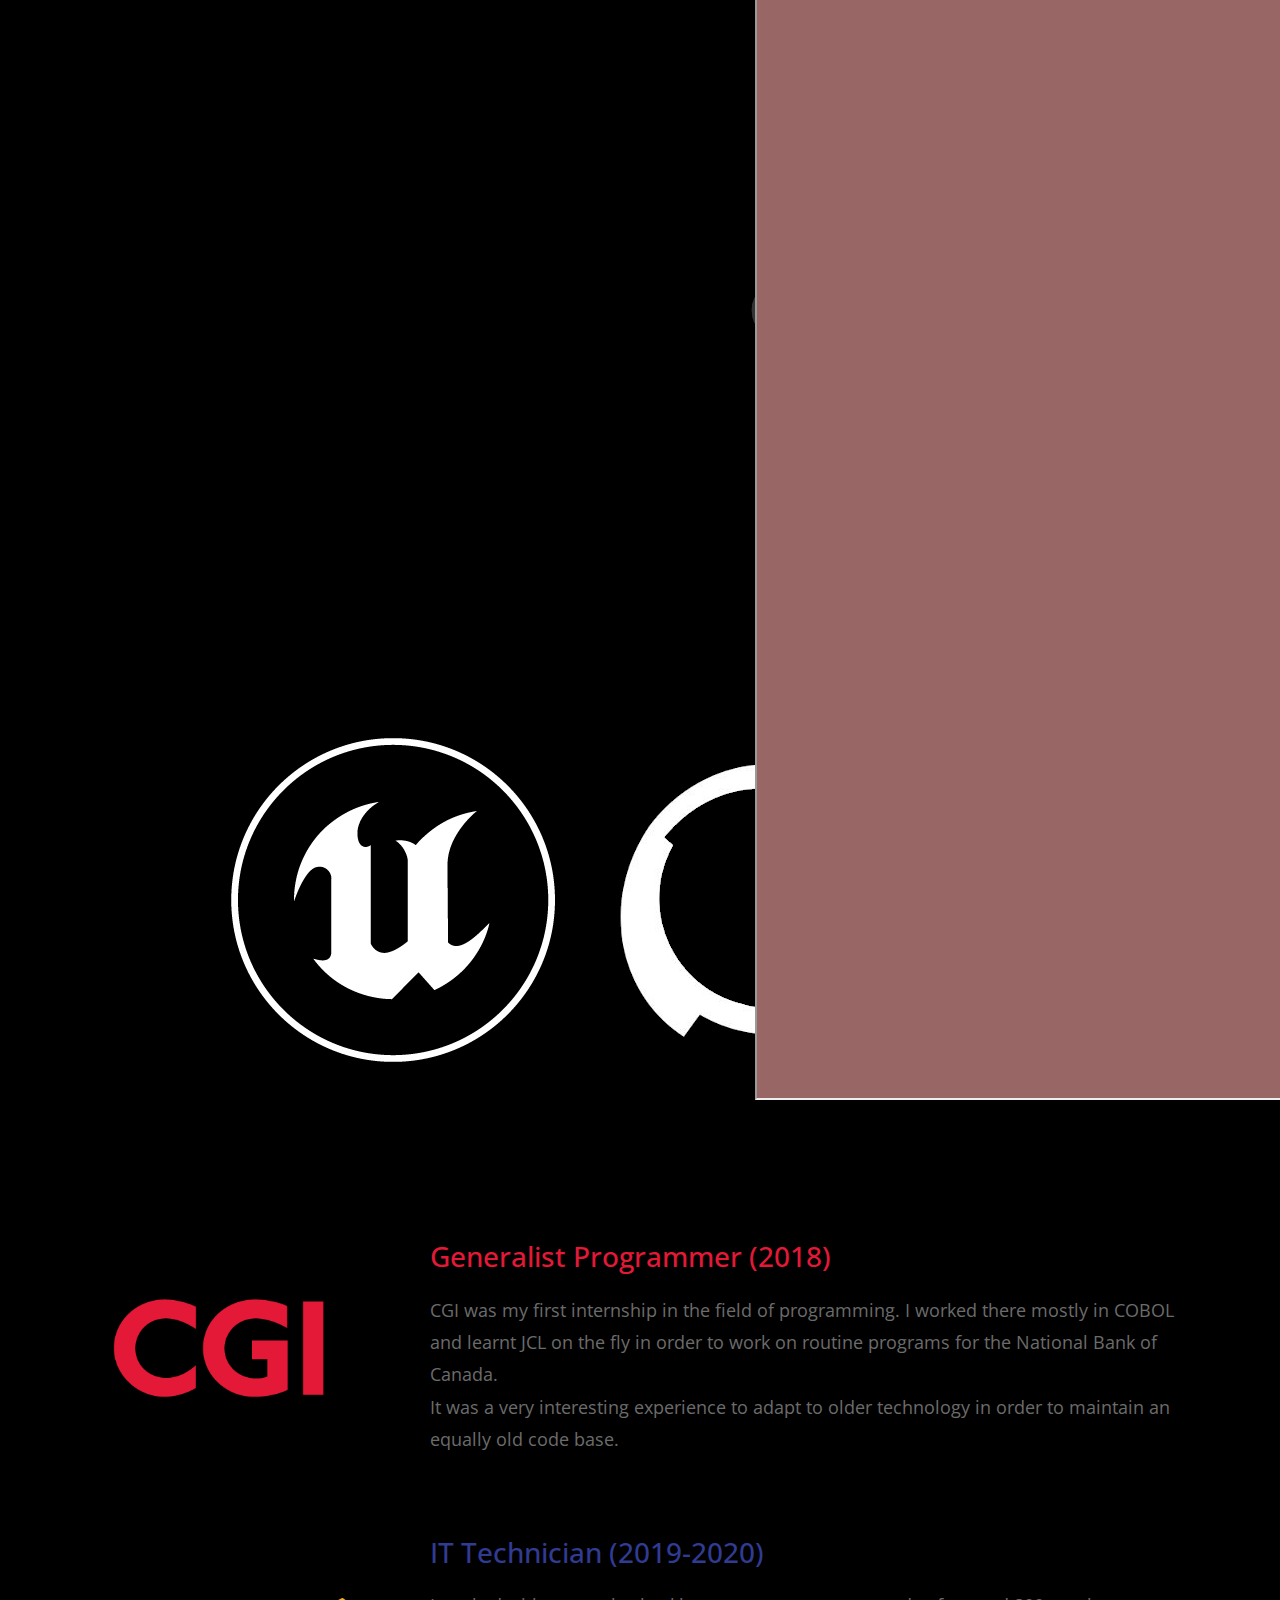
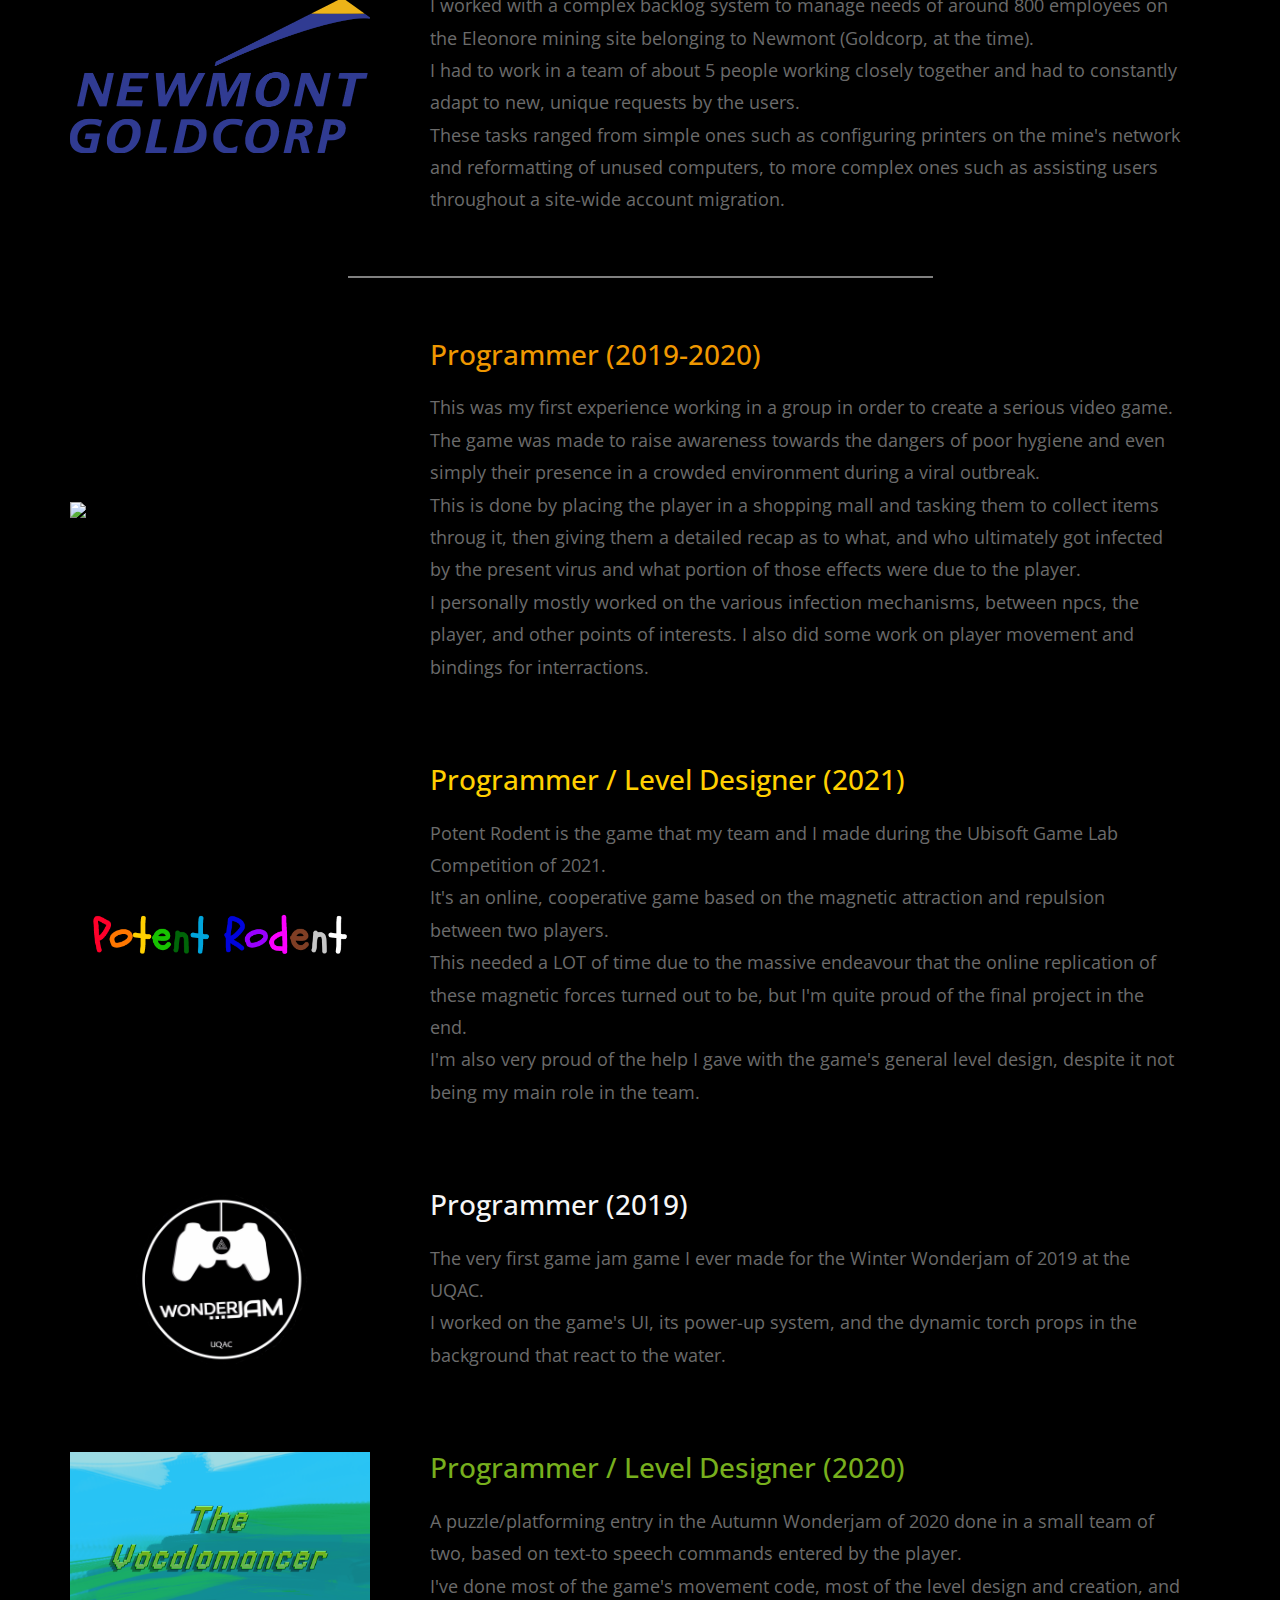
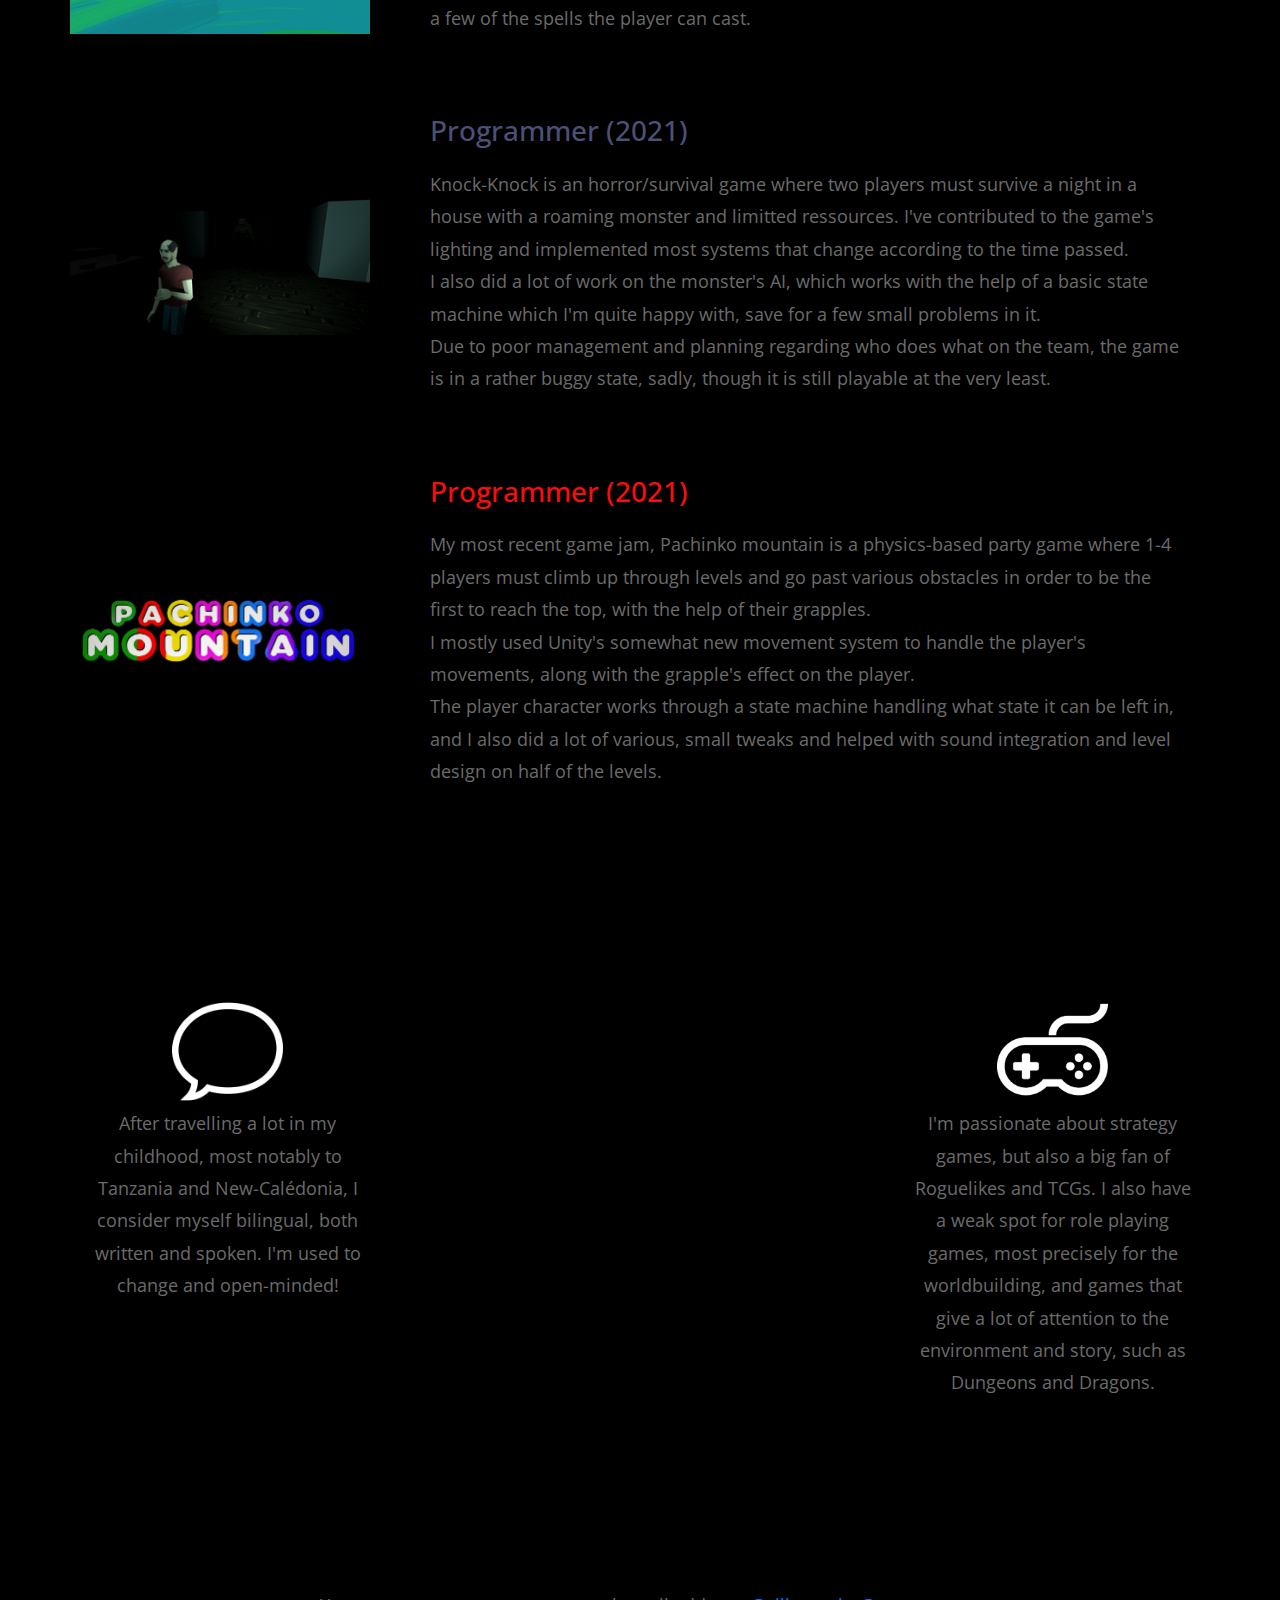
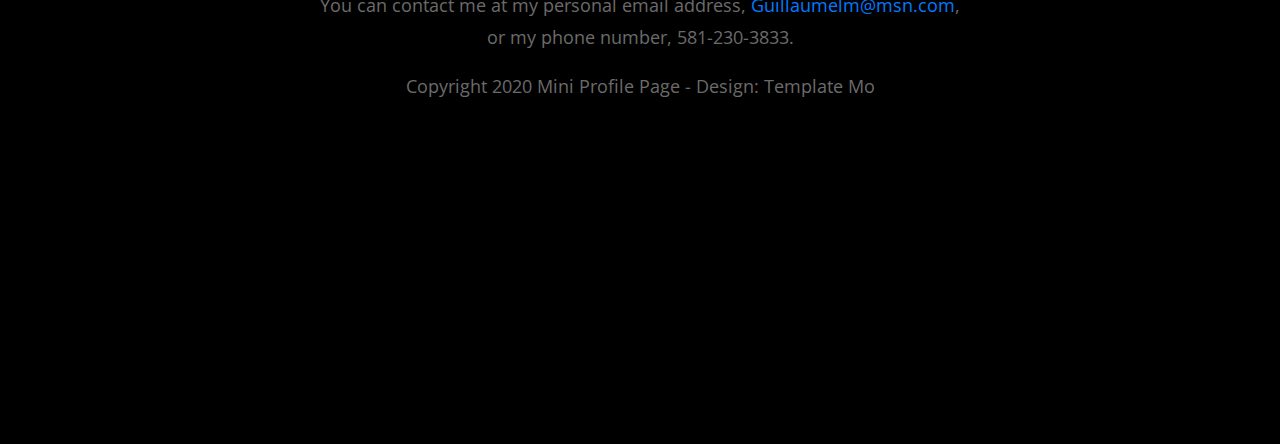
==== index_en.html @ b5270106 "Added an english version of the main site." ====
<!DOCTYPE html>
<html lang="en">
  <head>
    <meta charset="UTF-8" />
    <meta name="viewport" content="width=device-width, initial-scale=1.0" />
    <meta http-equiv="X-UA-Compatible" content="ie=edge" />
    <link rel="stylesheet" href="https://fonts.googleapis.com/css?family=Open+Sans:400,600" />
    <link rel="stylesheet" href="css/all.min.css" />
    <link rel="stylesheet" href="css/bootstrap.min.css" />
    <link rel="stylesheet" href="css/templatemo-style.css" />
    <title>Guillaume LM - Portfolio</title>
    
<!--
Mini Profile Template
https://templatemo.com/tm-530-mini-profile
-->
  </head>
  <body class="black-background">
    <!-- Welcome Section -->
    <section id="tmWelcome" class="parallax-window" data-parallax="scroll" data-image-src="img/dont_spread_it.png">
        

	<div class="container-fluid tm-brand-container-outer" style="align-items:center;">
		<div class="tm-bg-black-transparent text-white col-12" style="width:250px; height:70px; float:right;">
			<form action="index.html" align="right">
				<p class="tm-brand-description mb-0" style="float:left; margin:15px;">Français</p>
				<input type="image" src="img/fr_flag.png" style="width:80px; height:50px; float:right; margin:10px;" src="index_en.html"/>
			</form>
		</div>
           
		<br><br><br>
		
        <div class="col-12">
            <!-- Logo Area -->
            <!-- Black transparent bg -->
            <div class="ml-auto mr-0 tm-bg-black-transparent text-white tm-brand-container-inner">
				<div class="tm-brand-container text-center">
					<h1 class="tm-brand-name">Guillaume L Morin</h1>
					<p class="tm-brand-description mb-0"> Video games / Generallist programmer</p>
				</div>
            </div>
        </div>
    </div>

      <div class="tm-bg-black-transparent tm-welcome-container">
        <div class="container-fluid">
          <div class="row h-100">
            <!-- Welcome Text -->
            <!-- White transparent bg -->
            <div class="transparent-background col-md-7 tm-welcome-left-col">
              <div class="tm-welcome-left">
                <h2 class="tm-welcome-title">Hello, and welcome to my portfolio!</h2>
                <p class="pb-0">
				  My full name is Guillaume Lamontagne Morin. I have a bachelor's degree in Video Game Development at the University of Quebec at Chicoutimi. <br><br>
				  I also have a college degree in Computer Science, acquired at the Collège d'Alma. I found a passion for working in the video games industry during a game programming class in c++ there. <br><br>
				  Throughout my work experiences so far, I've learnt to use many tool such as Unity, Unreal Engine, Perforce and Git to name a few. <br> <br>
				  In a team of 8, We have won an award for best artistic direction for the Ubisoft Game Lab Competition of 2021 with our online cooperative game Potent Rodent, as displayed on the right in the embeded video.
				</p>
              </div>
              <div class="logo-bar" >
				<img src="img/unity_logo.png" class="logo" ></img>
				<img src="img/unreal_logo.png" class="logo" ></img>
				<img src="img/perforce_logo.png" class="logo" ></img>
				<img src="img/git_logo.png" class="logo" ></img>
              </div>
            </div>
            <!-- Brown bg -->
            <div class="transparent-background col-md-5">
              <div class="tm-welcome-right">
			  <iframe width="420" height="315" src="https://www.youtube.com/embed/p4Gh7OLgYhg" class="HeaderImage"> </iframe>
				<!--img src="img/potentRodent2.png" class="HeaderImage"></img-->
              </div>
            </div>
          </div>
        </div>
      </div>
    </section>
    <!-- End Welcome section -->


<!-- TODO: Split this section into 2 with bars separating the two and a header title for "Work experiences" and "Games I've worked on (projects)" ->>
<!-- TODO: Change the box used for the job title to display location instead, then the date. ->>
    <!-- Portfolio section -->
    <section id="tmPortfolio">
      <div class="container-fluid black-background">
        <div class="row black-background">
          <div class="col-12 black-background">
            <div class="tm-portfolio-item">
              <div class="tm-portfolio-name">
				<a href="https://www.cgi.com/" target=”_blank”>
				  <img src="img/CGI_logo.png" width="100%">
				</a>
              </div>
              <div class="tm-portfolio-description">
                <h3 class="tm-text-cgi" color="#e31937">
					Generalist Programmer (2018)
                </h3>
                <p class="mb-0">
					CGI was my first internship in the field of programming. I worked there mostly in COBOL and learnt JCL on the fly in order to work on routine programs for the National Bank of Canada. <br>
					It was a very interesting experience to adapt to older technology in order to maintain an equally old code base.
                </p>
              </div>
            </div>



            <div class="tm-portfolio-item">
              <div class="tm-portfolio-name">
				<a href="https://www.newmont.com/operations-and-projects/global-presence/north-america/eleonore-canada/default.aspx" target=”_blank”>
				  <img src="img/newmont_logo.png" width="100%">
				</a>
				
              </div>
              <div class="tm-portfolio-description">
                <h3 class="tm-text-newmont">
				  IT Technician (2019-2020)
                </h3>
                <p class="mb-0">
					I worked with a complex backlog system to manage needs of around 800 employees on the Eleonore mining site belonging to Newmont (Goldcorp, at the time). <br>
					I had to work in a team of about 5 people working closely together and had to constantly adapt to new, unique requests by the users. <br>
					These tasks ranged from simple ones such as configuring printers on the mine's network and reformatting of unused computers, to more complex ones such as assisting users throughout a site-wide account migration.
                </p>
              </div>
            </div>
			
			<hr>

            <div class="tm-portfolio-item">
              <div class="tm-portfolio-name">
				<!--a href="don'tspreaditurl"-->
				  <img src="img/dsp_logo.png" width="100%">
				<!--/a-->
              </div>
              <div class="tm-portfolio-description">
                <h3 class="tm-text-dsp">
					Programmer (2019-2020)
                </h3>
                <p class="mb-0">
					This was my first experience working in a group in order to create a serious video game. <br>
					The game was made to raise awareness towards the dangers of poor hygiene and even simply their presence in a crowded environment during a viral outbreak. <br>
					This is done by placing the player in a shopping mall and tasking them to collect items throug it, then giving them a detailed recap as to what, and who ultimately got infected by the present virus and what portion of those effects were due to the player. <br>
					I personally mostly worked on the various infection mechanisms, between npcs, the player, and other points of interests. I also did some work on player movement and bindings for interractions.
                </p>
              </div>
            </div>



            <div class="tm-portfolio-item">
              <div class="tm-portfolio-name">
				<a href="https://www.youtube.com/watch?v=p4Gh7OLgYhg" target=”_blank”>
				  <img src="img/potent_rodent_logo.png" width="100%">
				</a>
              </div>
              <div class="tm-portfolio-description">
                <h3 class="tm-text-pr">
				  Programmer / Level Designer (2021)
                </h3>
                <p class="mb-0">
				Potent Rodent is the game that my team and I made during the Ubisoft Game Lab Competition of 2021. <br>
				It's an online, cooperative game based on the magnetic attraction and repulsion between two players. <br>
				This needed a LOT of time due to the massive endeavour that the online replication of these magnetic forces turned out to be, but I'm quite proud of the final project in the end. <br>
				I'm also very proud of the help I gave with the game's general level design, despite it not being my main role in the team.
                </p>
              </div>
            </div>
			
			

            <div class="tm-portfolio-item">
              <div class="tm-portfolio-name">
				<a href="http://jams.gamejolt.io/wonderjamhiver2019/games/ascentop/400376" target=”_blank”>
				  <img src="img/wonderjam_logo.png" width="100%">
				</a>
				<!--div style="margin:auto"-->
				<!--/div-->
              </div>
              <div class="tm-portfolio-description">
                <h3 class="tm-text-ascentop">
				  Programmer (2019)
                </h3>
                <p class="mb-0">
				The very first game jam game I ever made for the Winter Wonderjam of 2019 at the UQAC. <br>
				I worked on the game's UI, its power-up system, and the dynamic torch props in the background that react to the water.
                </p>
              </div>
            </div>
			
			

            <div class="tm-portfolio-item">
              <div class="tm-portfolio-name">
				<a href="https://itch.io/jam/wonderjam-uqac-automne-2020/rate/785821" target=”_blank”>
				  <img src="img/vocalomancer_logo.png" width="100%">
				</a>
              </div>
              <div class="tm-portfolio-description">
                <h3 class="tm-text-vocalomancer">
				  Programmer / Level Designer (2020)
                </h3>
                <p class="mb-0">
					A puzzle/platforming entry in the Autumn Wonderjam of 2020 done in a small team of two, based on text-to speech commands entered by the player. <br>
					I've done most of the game's movement code, most of the level design and creation, and a few of the spells the player can cast.
                </p>
              </div>
            </div>
			
			

            <div class="tm-portfolio-item">
              <div class="tm-portfolio-name">
				<a href="https://ballondeplage.itch.io/knock-knock" target=”_blank”>
				  <img src="img/knock-knock_logo.png" width="100%">
				</a>
              </div>
              <div class="tm-portfolio-description">
                <h3 class="tm-text-knockknock">
				  Programmer (2021)
                </h3>
                <p class="mb-0">
				Knock-Knock is an horror/survival game where two players must survive a night in a house with a roaming monster and limitted ressources.
				I've contributed to the game's lighting and implemented most systems that change according to the time passed. <br>
				I also did a lot of work on the monster's AI, which works with the help of a basic state machine which I'm quite happy with, save for a few small problems in it.<br>
				Due to poor management and planning regarding who does what on the team, the game is in a rather buggy state, sadly, though it is still playable at the very least.
				</p>
              </div>
            </div>
			
			
			
			<div class="tm-portfolio-item">
              <div class="tm-portfolio-name">
				<a href="https://itch.io/jam/-wonderjam-uqac-2021-propuls-par-ubisoft-saguenay/rate/1230804" target=”_blank”>
				  <img src="img/pachinko_logo.png" width="100%">
				</a>
              </div>
              <div class="tm-portfolio-description">
                <h3 class="tm-text-pachinko">
				  Programmer (2021)
                </h3>
                <p class="mb-0">
				My most recent game jam, Pachinko mountain is a physics-based party game where 1-4 players must climb up through levels and go past various obstacles in order to be the first to reach the top, with the help of their grapples. <br>
				I mostly used Unity's somewhat new movement system to handle the player's movements, along with the grapple's effect on the player. <br>
				The player character works through a state machine handling what state it can be left in, and I also did a lot of various, small tweaks and helped with sound integration and level design on half of the levels.
                </p>
              </div>
            </div>
			
			
          </div>
        </div>
      </div>
    </section>
    <!-- End portfolio section -->

    <!-- Contact section -->
    <div id="tmContact" class="parallax-window" data-parallax="scroll" data-image-src="img/caledonie.png">
      <div class="container-fluid">
        <div class="row">
          <div class="col-12">
            <div class="tm-contact-items-container">
              <div class="tm-contact-item black-background">
                <img src="img/Speech_Bubble.png" class="CenteredImage"></img>
                <p class="text-center">
				After travelling a lot in my childhood, most notably to Tanzania and New-Calédonia, I consider myself bilingual, both written and spoken. I'm used to change and open-minded!
                </p>
              </div>
              <div class="tm-contact-item black-background">
				<img src="img/Controller.png" class="CenteredImage" ></img>
                <p class="text-center">
					I'm passionate about strategy games, but also a big fan of Roguelikes and TCGs. I also have a weak spot for role playing games, most precisely for the worldbuilding, and games that give a lot of attention to the environment and story, such as Dungeons and Dragons.
                </p>
              </div>
            </div>
          </div>
        </div>
      </div>
		
    <!-- Contact section -->
      <div class="container-fluid">
        <div class="row">
          <div class="col-12">
            <div class="tm-contact-items-container-final tm-bg-black-transparent">
                <p class="text-center">
					You can contact me at my personal email address, <a href="mailto: guillaumelm@msn.com">Guillaumelm@msn.com</a>,<br>
					or my phone number, 581-230-3833.
                </p>
            </div>
          </div>
        </div>
      </div>
	  
      <div class="container-fluid">
        <div class="row">
          <div class="col-12">
            <div class="tm-contact-items-container-final tm-bg-black-transparent">
                <p class="text-center">
					Copyright 2020 Mini Profile Page 
					
					- Design: Template Mo</p>
                </p>
            </div>
          </div>
        </div>
      </div>
<!-- J'ai fait la migration en/fr important a mentionner -->
        <!--div class="row">
          <div class="col-12">
            <form
              action="index.html"
              method="POST"
              id="tmContactForm"
              class="tm-bg-white-transparent"
            >
              <div class="form-group">
                <input
                  type="text"
                  id="contact_name"
                  name="contact_name"
                  class="form-control rounded-0 border-top-0 border-right-0 border-left-0"
                  placeholder="Name"
                  required
                />
              </div>
              <div class="form-group">
                <input
                  type="email"
                  id="contact_email"
                  name="contact_email"
                  class="form-control rounded-0 border-top-0 border-right-0 border-left-0"
                  placeholder="Email"
                  required
                />
              </div>
              <div class="form-group">
                <textarea
                  rows="4"
                  id="contact_message"
                  name="contact_message"
                  class="form-control rounded-0 border-top-0 border-right-0 border-left-0"
                  placeholder="Message"
                  required
                ></textarea>
              </div>
              <div class="text-center">
                <button
                  type="submit"
                  class="btn tm-btn-submit rounded-0 text-white"
                >
                  Submit
                </button>
              </div>
            </form>
          </div>
        </div> -->
        <!-- row -->
        <div class="row">
          <footer class="col-12">
            <p class="text-center tm-copyright-text tm-bg-black-transparent">
          </footer>
        </div>
      </div>
      <!-- container -->
    </div>
    <!-- section -->
    <script src="js/jquery.min.js"></script>
    <script src="js/parallax.min.js"></script>
    <script>
      function detectMsBrowser() {
        using_ms_browser =
          navigator.appName == "Microsoft Internet Explorer" ||
          (navigator.appName == "Netscape" &&
            navigator.appVersion.indexOf("Edge") > -1) ||
          (navigator.appName == "Netscape" &&
            navigator.appVersion.indexOf("Trident") > -1);

        if (using_ms_browser == true) {
          alert(
            "Please use Chrome or Firefox for the best browsing experience!"
          );
        }
      }
      function setBrandMarginTop() {
        var bottomContainerHeight = $(".tm-welcome-container").height();

        $(".tm-brand-container-outer").css({
          "margin-top": -bottomContainerHeight + "px"
        });
      }

      $(function() {
        setBrandMarginTop();
        detectMsBrowser();

        // Handle window resize event
        $(window).resize(function() {
          setBrandMarginTop();
        });
      });
    </script>
  </body>
</html>
---- css/templatemo-style.css ----
/**

Mini Profile Template

https://templatemo.com/tm-530-mini-profile


Color Codes
------------
brown: #986665;
green: #98cb00;
orange: #cc6733;
blue: #3398cc;
dark-gray: #676767;
light-gray: #999999;
text-gray: #6b6b6b;

*/
hr {
	height:2px;
	border-width:0;
	color:gray;
	background-color:gray;
	
	width:50%;
	margin:auto;
}

html {
  -webkit-font-smoothing: antialiased;
  scroll-behavior: smooth;
}

body {
  font-family: "Open Sans", Arial, Helvetica, sans-serif;
  font-size: 18px;
  font-weight: 400;
  color: #6b6b6b;
  overflow-x: hidden;
}

a,
button {
  transition: all 0.3s ease;
}

a:hover {
  text-decoration: none;
}

.container-fluid {
  max-width: 1200px;
}

.tm-bg-black-transparent {
  background-color: rgba(0, 0, 0, 0.8);
}

.tm-bg-white-transparent {
  background-color: rgba(255, 255, 255, 0.8);
}

.tm-bg-green {
  background-color: #98cb00;
}

.tm-bg-purple {
  background-color: #a700cc;
}

.tm-bg-red {
  background-color: #cc3000;
}

.tm-bg-yellow {
  background-color: #ccc900;
}

.tm-bg-cyan {
  background-color: #00ccc9;
}

.tm-bg-orange {
  background-color: #cc6733;
}

.tm-bg-blue {
  background-color: #3398cc;
}

.tm-bg-dark-gray {
  background-color: #676767;
}

/*
  Welcome section
*/
#tmWelcome {
  position: relative;
  display: flex;
  align-items: center;
}

.tm-brand-container-outer {
  margin-top: -400px;
}

.tm-brand-container-inner {
  max-width: 580px;
  width: 100%;
}

.tm-brand-container {
  padding: 75px 110px;
}

.tm-brand-name {
  font-size: 3.8rem;
}

.tm-brand-description {
  font-size: 1.4rem;
}

.parallax-window {
  min-height: 1100px;
  background: transparent;
}

#tmContact {
  min-height: 1197px;
}

.tm-welcome-container {
  min-height: 400px;
  position: absolute;
  bottom: 0;
  left: 0;
  width: 100%;
  display: flex;
  align-items: stretch;
}

.tm-welcome-title {
  margin-bottom: 40px;
}

.tm-welcome-left {
  padding-right: 30px;
  padding-top: 50px;
  padding-bottom: 50px;
}

.tm-welcome-left-col {
  display: flex;
  align-items: center;
  color:white;
}

.black-background {
  background-color: rgba(0, 0, 0, 1);
}

.transparent-background {
  background-color: rgba(0, 0, 0, 0);
}

.tm-welcome-right {
  color: white;
  background-color: #986665;
  padding: 0px;
  height: 100%;
  aspect-ratio: 4 / 3;
}

.tm-welcome-icon {
  margin-bottom: 50px;
  display: block;
  text-align: center;
}

/*
  Portfolio section
*/

#tmPortfolio {
  padding-top: 80px;
}

.CenteredImage{
	display: block;
	width: 40%;
	margin-left: auto;
	margin-right: auto;
}

.HeaderImage{
	display: block;
	width: 100%;
	margin-left: auto;
	margin-right: auto;
	
  color: white;
  background-color: #986665;
  padding: 0px;
  height: 100%;
    vertical-align: middle;
}

.tm-portfolio-item {
  display: flex;
  align-items: center;
  margin-bottom: 40px;
  margin-top: 40px;
}

.tm-portfolio-name {
  width: 330px;
  height: 220px;
  font-size: 2rem;
  padding: 15px 15px;
  display: flex;
  align-items: center;
  text-align: center;
}

.tm-portfolio-description {
  width: calc(100% - 330px);
  padding: 20px 45px;
}

.tm-portfolio-description h3 {
  margin-bottom: 20px;
}

.tm-text-green {
  color: #98cb00;
}

.tm-text-orange {
  color: #cc6733;
}

.tm-text-blue {
  color: #3398cc;
}

.tm-text-dark-gray {
  color: #676767;
}
.tm-text-cgi {
  color: #e31937;
}
.tm-text-newmont {
  color: #303b92;
}
.tm-text-dsp {
  color: #ef9800;
}
.tm-text-pr {
  color: #ffd000;
}
.tm-text-ascentop {
  color: #F6F6F6;
}
.tm-text-vocalomancer {
  color: #77AF1D;
}
.tm-text-knockknock {
  color: #4B5176;
}
.tm-text-pachinko {
  color: #FB0C0D;
}
.tm-title-small {
  font-size: 1.3rem;
}

p {
  line-height: 1.8;
}

/*
  Contact section
*/

#tmContact {
  padding-top: 95px;
}

.tm-contact-item {
  width: 33.3334%;
  max-width: 345px;
  height: auto;
  min-height: 420px;
  margin-right: 35px;
  padding: 54px 34px 44px;
}

.tm-contact-item:last-child {
  margin-right: 0;
}

.tm-contact-items-container {
  display: flex;
  justify-content: space-between;
  margin-bottom: 130px;
}

.tm-contact-item-icon {
  margin-bottom: 45px;
  width: 100%;
  height: 160px;
  display: flex;
  align-items: center;
  justify-content: center;
}

#tmContactForm {
  width: 100%;
  max-width: 680px;
  padding: 45px 45px 30px;
  margin-bottom: 95px;
}

.form-group {
  max-width: 355px;
}

.form-control {
  background: transparent;
  border-color: #999999;
  padding: 15px 10px;
  font-size: 1.1rem;
  margin-bottom: 10px;
}

.tm-btn-submit {
  background-color: #999999;
  padding: 12px 30px;
  font-size: 1.2rem;
}

.tm-btn-submit:focus,
.tm-btn-submit:hover {
  background-color: #676767;
}

.tm-copyright-text {
  margin-bottom: 30px;
}

.tm-link {
  color: #676767;
}

@media (max-width: 1054px) {
  .tm-contact-item-icon {
    margin-bottom: 15px;
  }
}

@media (max-width: 991px) {
  .tm-contact-items-container {
    flex-direction: column;
  }

  .tm-contact-item {
    width: auto;
    max-width: 680px;
    min-height: 0;
    margin-left: auto;
    margin-right: auto;
    margin-bottom: 30px;
  }

  .tm-contact-item:last-child {
    margin-right: auto;
    margin-bottom: 0;
  }

  #tmContactForm {
    margin-left: auto;
    margin-right: auto;
  }
}

@media (max-width: 730px) {
  .tm-portfolio-item {
    flex-direction: column;
  }

  .tm-portfolio-name {
    justify-content: center;
  }

  .tm-portfolio-name,
  .tm-portfolio-description {
    width: 100%;
  }

  .tm-portfolio-description {
    padding: 20px 30px;
  }
}

@media (max-width: 572px) {
  .tm-brand-container {
    padding: 45px;
  }
}

@media (max-width: 443px) {
  .tm-brand-name {
    font-size: 3rem;
  }

  .tm-brand-container {
    padding: 25px;
  }
}
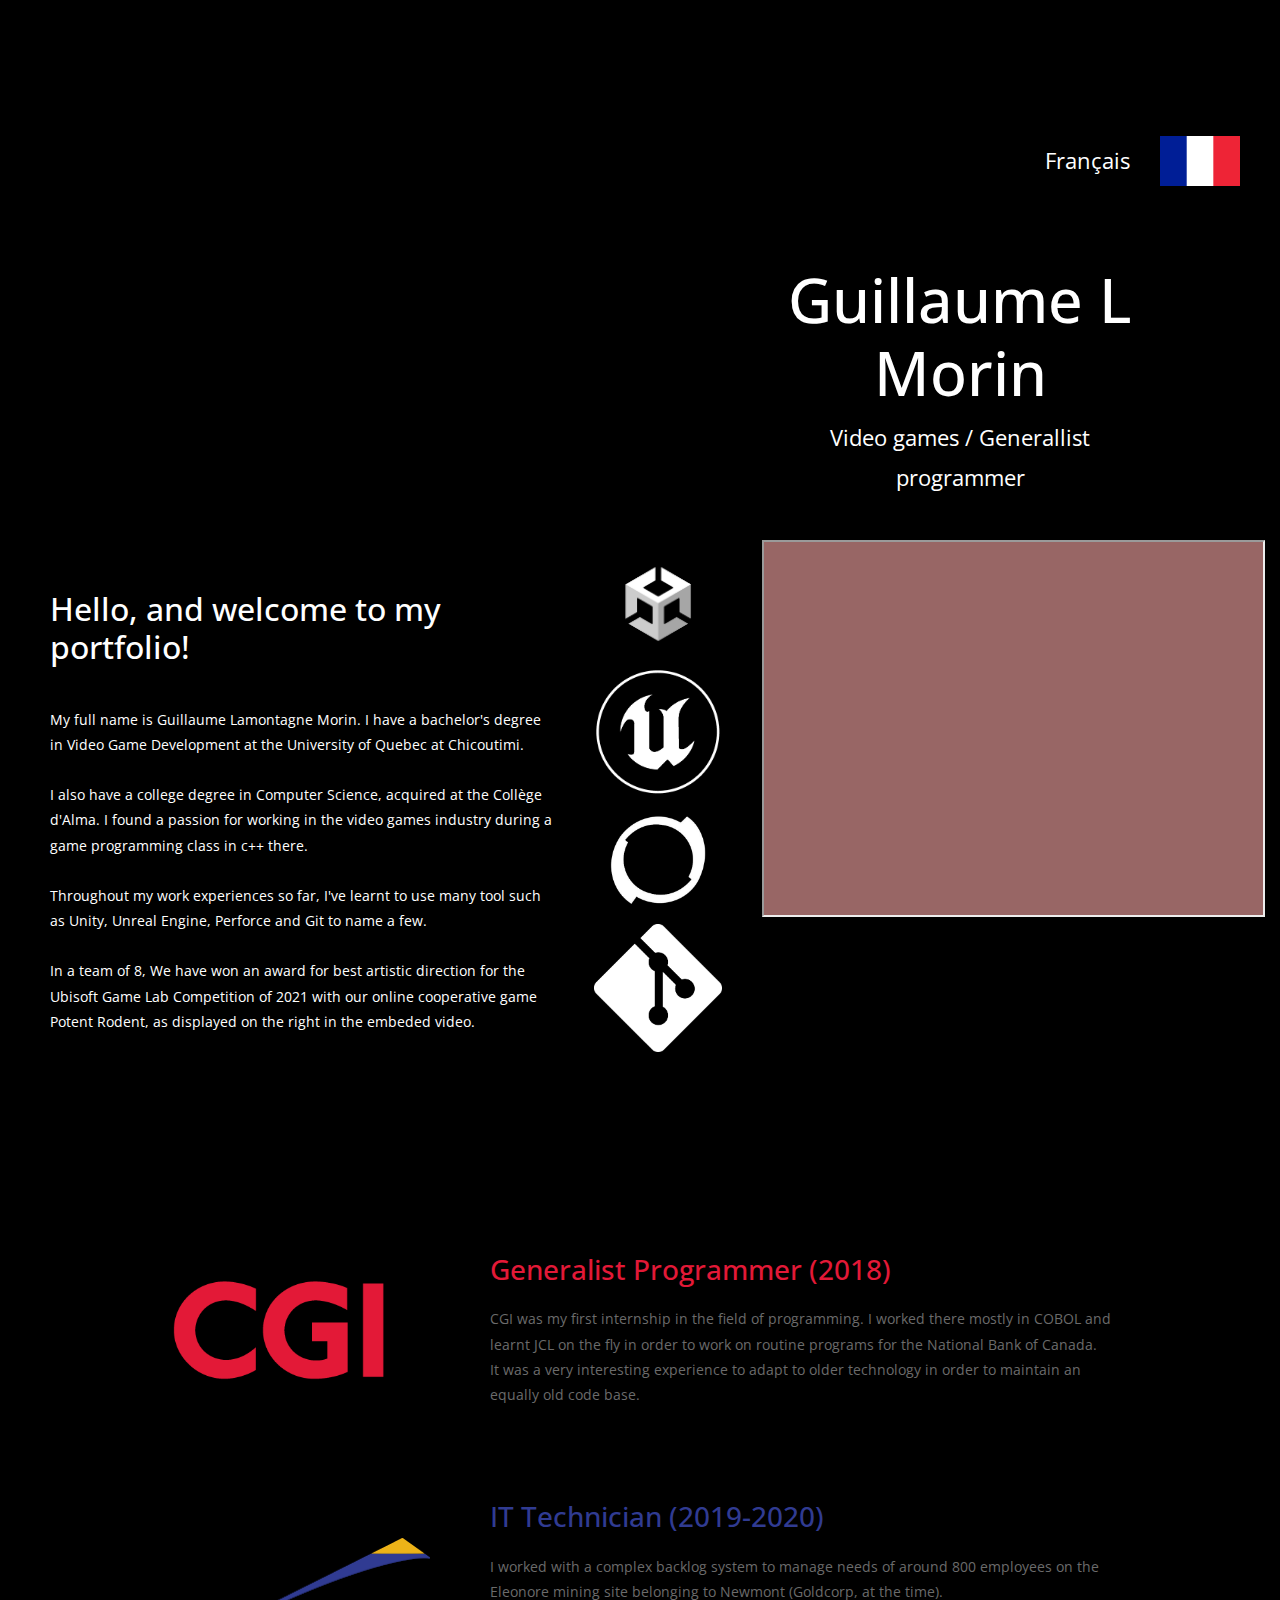
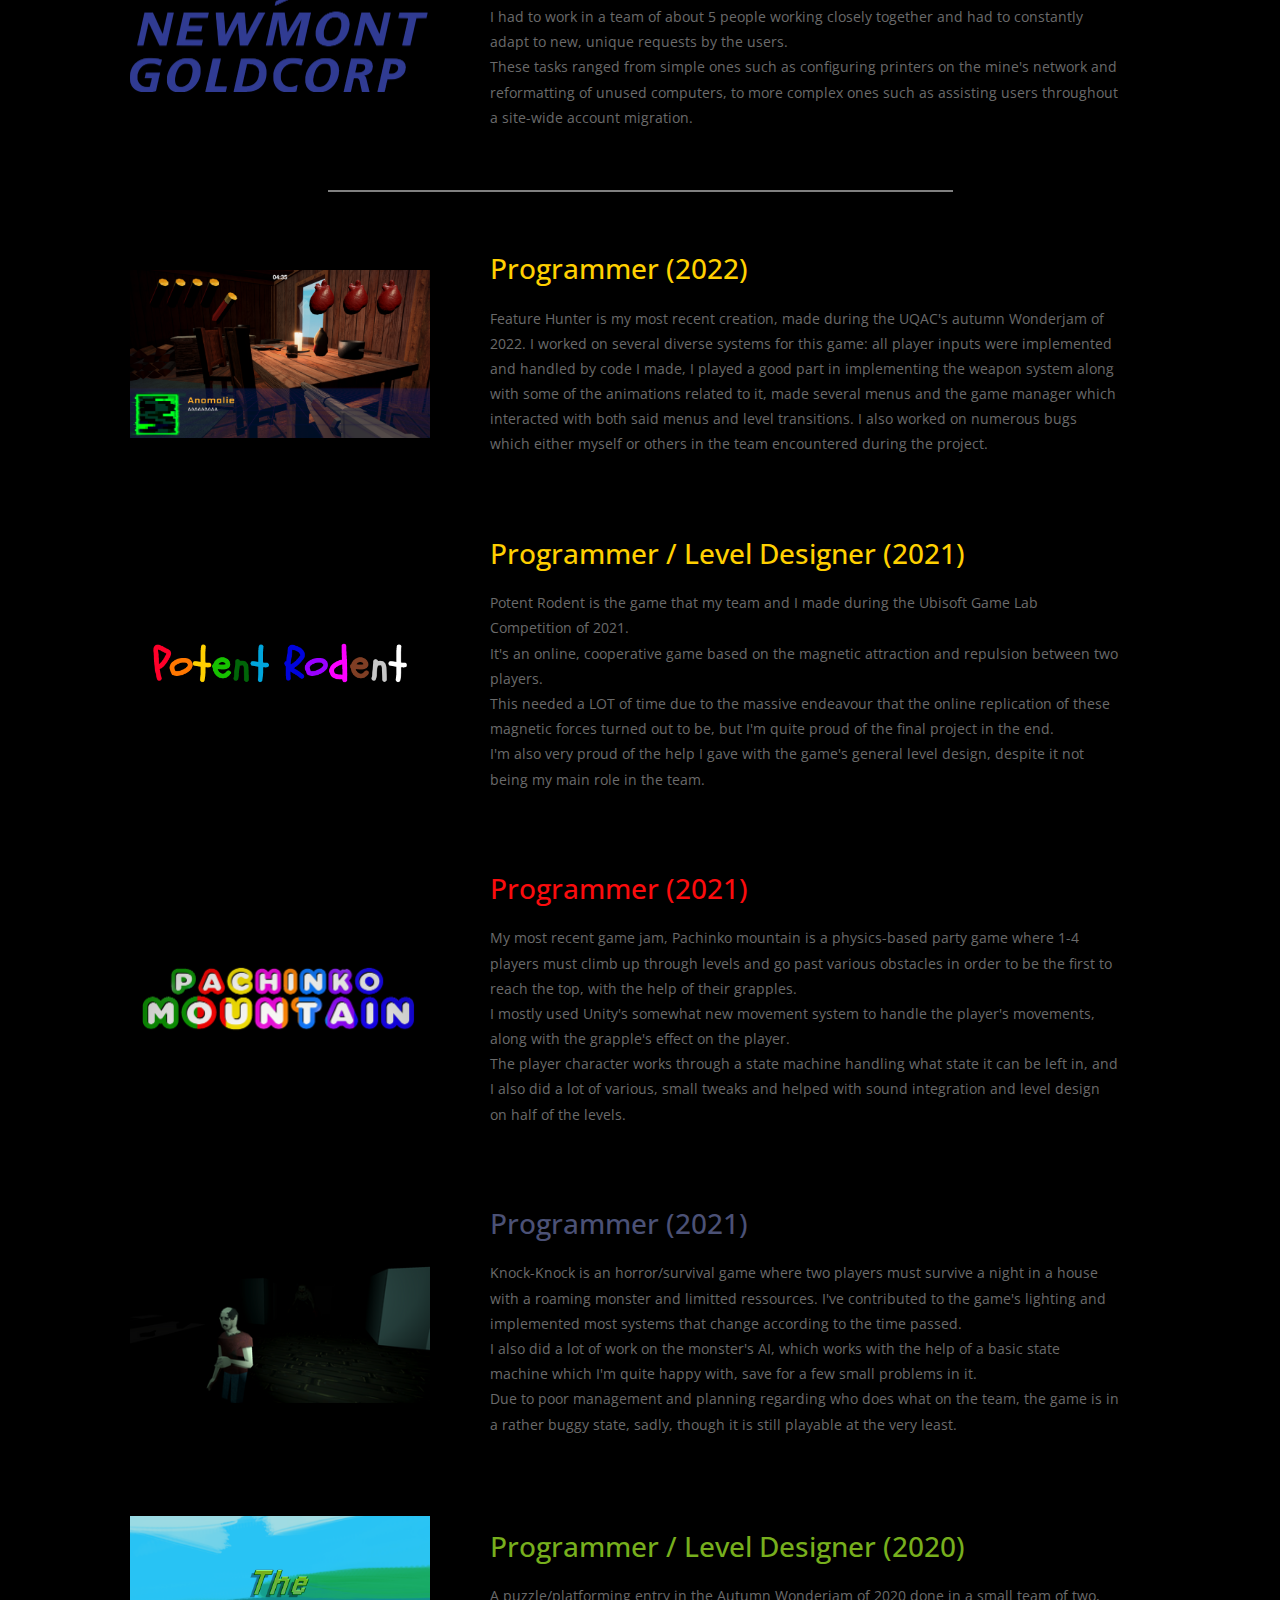
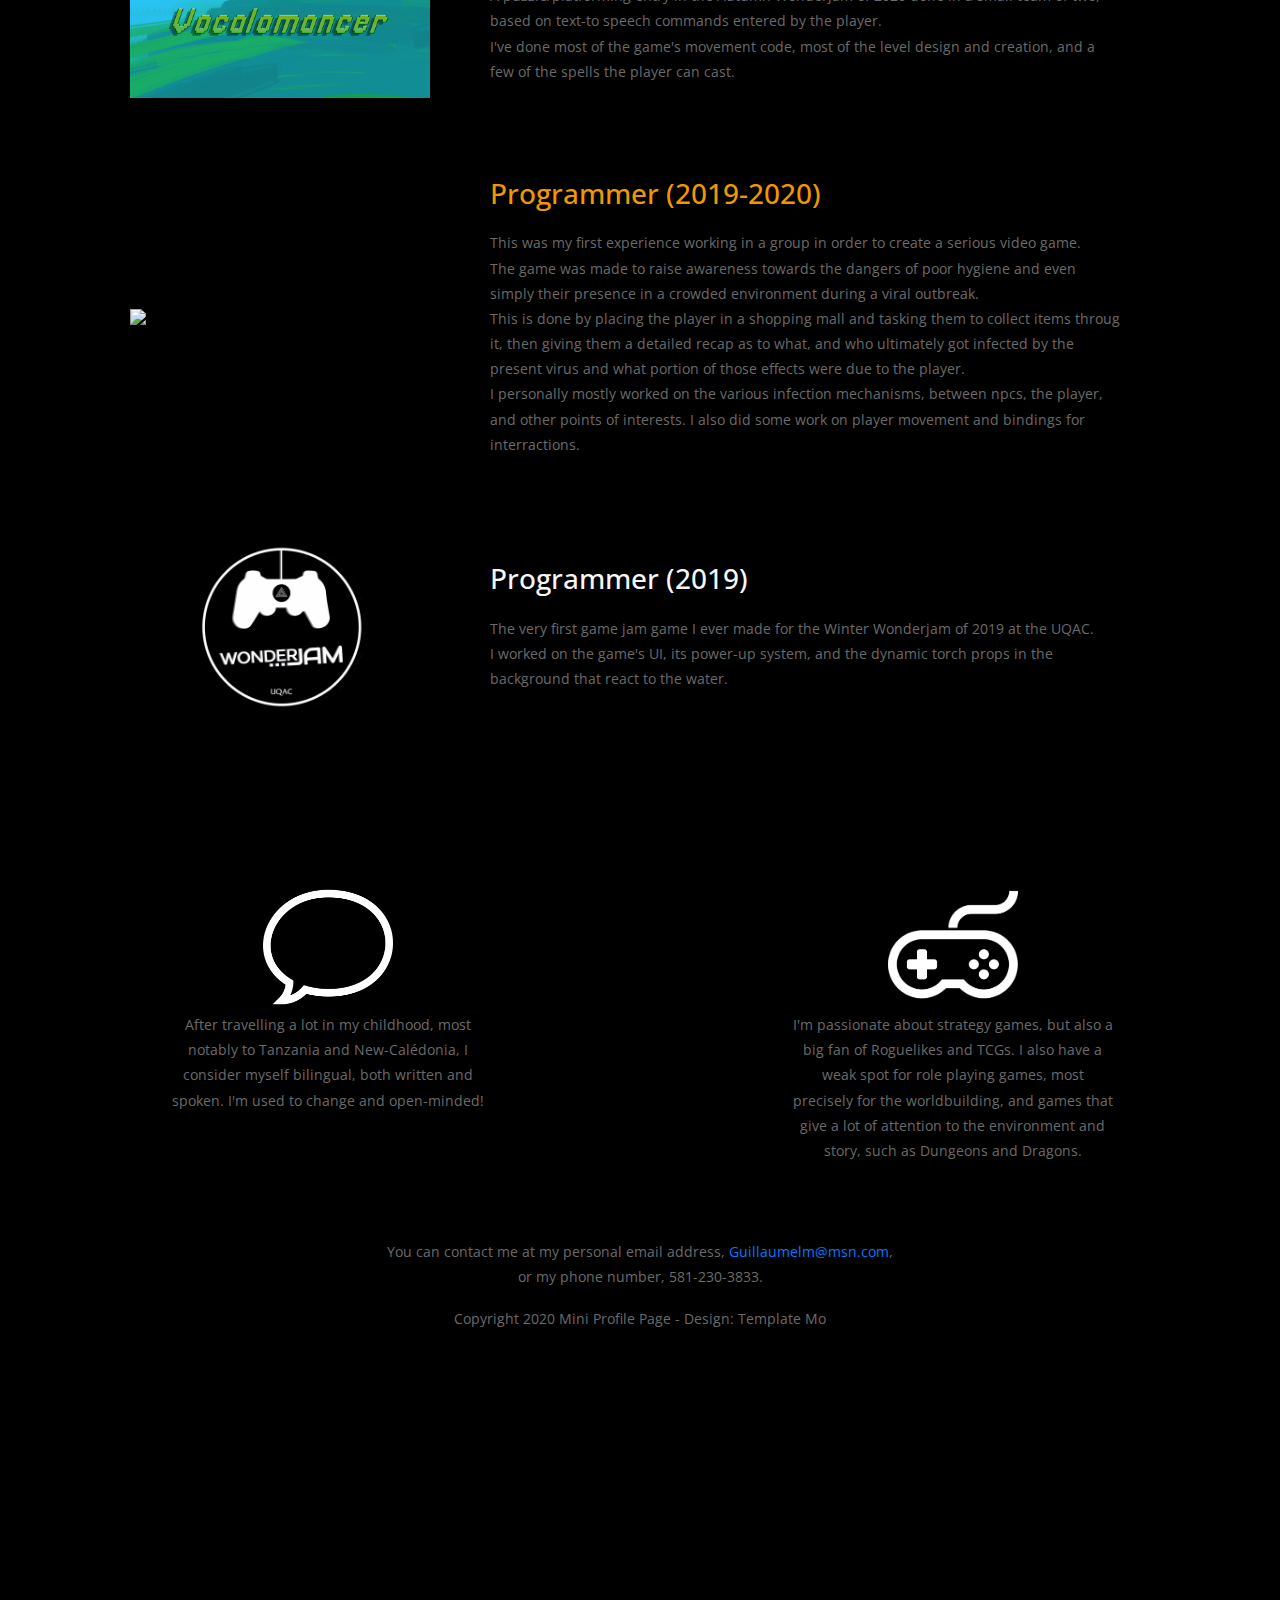
==== commit 853f0252: "Added a section for a newer game, Feature Hunter. Added padding-left to intro text. Reordered games " ====
--- a/index_en.html
+++ b/index_en.html
@@ -127,25 +127,22 @@
 
             <div class="tm-portfolio-item">
               <div class="tm-portfolio-name">
-				<!--a href="don'tspreaditurl"-->
-				  <img src="img/dsp_logo.png" width="100%">
-				<!--/a-->
-              </div>
-              <div class="tm-portfolio-description">
-                <h3 class="tm-text-dsp">
-					Programmer (2019-2020)
-                </h3>
-                <p class="mb-0">
-					This was my first experience working in a group in order to create a serious video game. <br>
-					The game was made to raise awareness towards the dangers of poor hygiene and even simply their presence in a crowded environment during a viral outbreak. <br>
-					This is done by placing the player in a shopping mall and tasking them to collect items throug it, then giving them a detailed recap as to what, and who ultimately got infected by the present virus and what portion of those effects were due to the player. <br>
-					I personally mostly worked on the various infection mechanisms, between npcs, the player, and other points of interests. I also did some work on player movement and bindings for interractions.
-                </p>
-              </div>
-            </div>
-
-
-
+				<a href="https://choccymilk.itch.io/feature-hunter" target=”_blank”>
+				  <img src="img/feature_hunter_logo.png" width="100%">
+				</a>
+              </div>
+              <div class="tm-portfolio-description">
+                <h3 class="tm-text-pr">
+				  Programmer (2022)
+                </h3>
+                <p class="mb-0">
+				  Feature Hunter is my most recent creation, made during the UQAC's autumn Wonderjam of 2022.
+				  I worked on several diverse systems for this game: all player inputs were implemented and handled by code I made, I played a good part in implementing the weapon system along with some of the animations related to it, made several menus and the game manager which interacted with both said menus and level transitions.
+				  I also worked on numerous bugs which either myself or others in the team encountered during the project.
+                </p>
+              </div>
+            </div>
+			
             <div class="tm-portfolio-item">
               <div class="tm-portfolio-name">
 				<a href="https://www.youtube.com/watch?v=p4Gh7OLgYhg" target=”_blank”>
@@ -166,46 +163,27 @@
             </div>
 			
 			
-
-            <div class="tm-portfolio-item">
-              <div class="tm-portfolio-name">
-				<a href="http://jams.gamejolt.io/wonderjamhiver2019/games/ascentop/400376" target=”_blank”>
-				  <img src="img/wonderjam_logo.png" width="100%">
-				</a>
-				<!--div style="margin:auto"-->
-				<!--/div-->
-              </div>
-              <div class="tm-portfolio-description">
-                <h3 class="tm-text-ascentop">
-				  Programmer (2019)
-                </h3>
-                <p class="mb-0">
-				The very first game jam game I ever made for the Winter Wonderjam of 2019 at the UQAC. <br>
-				I worked on the game's UI, its power-up system, and the dynamic torch props in the background that react to the water.
-                </p>
-              </div>
-            </div>
-			
-			
-
-            <div class="tm-portfolio-item">
-              <div class="tm-portfolio-name">
-				<a href="https://itch.io/jam/wonderjam-uqac-automne-2020/rate/785821" target=”_blank”>
-				  <img src="img/vocalomancer_logo.png" width="100%">
-				</a>
-              </div>
-              <div class="tm-portfolio-description">
-                <h3 class="tm-text-vocalomancer">
-				  Programmer / Level Designer (2020)
-                </h3>
-                <p class="mb-0">
-					A puzzle/platforming entry in the Autumn Wonderjam of 2020 done in a small team of two, based on text-to speech commands entered by the player. <br>
-					I've done most of the game's movement code, most of the level design and creation, and a few of the spells the player can cast.
-                </p>
-              </div>
-            </div>
-			
-			
+			<div class="tm-portfolio-item">
+              <div class="tm-portfolio-name">
+				<a href="https://itch.io/jam/-wonderjam-uqac-2021-propuls-par-ubisoft-saguenay/rate/1230804" target=”_blank”>
+				  <img src="img/pachinko_logo.png" width="100%">
+				</a>
+              </div>
+              <div class="tm-portfolio-description">
+                <h3 class="tm-text-pachinko">
+				  Programmer (2021)
+                </h3>
+                <p class="mb-0">
+				My most recent game jam, Pachinko mountain is a physics-based party game where 1-4 players must climb up through levels and go past various obstacles in order to be the first to reach the top, with the help of their grapples. <br>
+				I mostly used Unity's somewhat new movement system to handle the player's movements, along with the grapple's effect on the player. <br>
+				The player character works through a state machine handling what state it can be left in, and I also did a lot of various, small tweaks and helped with sound integration and level design on half of the levels.
+                </p>
+              </div>
+            </div>
+			
+			
+
+
 
             <div class="tm-portfolio-item">
               <div class="tm-portfolio-name">
@@ -228,24 +206,66 @@
 			
 			
 			
-			<div class="tm-portfolio-item">
-              <div class="tm-portfolio-name">
-				<a href="https://itch.io/jam/-wonderjam-uqac-2021-propuls-par-ubisoft-saguenay/rate/1230804" target=”_blank”>
-				  <img src="img/pachinko_logo.png" width="100%">
-				</a>
-              </div>
-              <div class="tm-portfolio-description">
-                <h3 class="tm-text-pachinko">
-				  Programmer (2021)
-                </h3>
-                <p class="mb-0">
-				My most recent game jam, Pachinko mountain is a physics-based party game where 1-4 players must climb up through levels and go past various obstacles in order to be the first to reach the top, with the help of their grapples. <br>
-				I mostly used Unity's somewhat new movement system to handle the player's movements, along with the grapple's effect on the player. <br>
-				The player character works through a state machine handling what state it can be left in, and I also did a lot of various, small tweaks and helped with sound integration and level design on half of the levels.
-                </p>
-              </div>
-            </div>
-			
+
+            <div class="tm-portfolio-item">
+              <div class="tm-portfolio-name">
+				<a href="https://itch.io/jam/wonderjam-uqac-automne-2020/rate/785821" target=”_blank”>
+				  <img src="img/vocalomancer_logo.png" width="100%">
+				</a>
+              </div>
+              <div class="tm-portfolio-description">
+                <h3 class="tm-text-vocalomancer">
+				  Programmer / Level Designer (2020)
+                </h3>
+                <p class="mb-0">
+					A puzzle/platforming entry in the Autumn Wonderjam of 2020 done in a small team of two, based on text-to speech commands entered by the player. <br>
+					I've done most of the game's movement code, most of the level design and creation, and a few of the spells the player can cast.
+                </p>
+              </div>
+            </div>
+			
+			
+
+			
+            <div class="tm-portfolio-item">
+              <div class="tm-portfolio-name">
+				<!--a href="don'tspreaditurl"-->
+				  <img src="img/dsp_logo.png" width="100%">
+				<!--/a-->
+              </div>
+              <div class="tm-portfolio-description">
+                <h3 class="tm-text-dsp">
+					Programmer (2019-2020)
+                </h3>
+                <p class="mb-0">
+					This was my first experience working in a group in order to create a serious video game. <br>
+					The game was made to raise awareness towards the dangers of poor hygiene and even simply their presence in a crowded environment during a viral outbreak. <br>
+					This is done by placing the player in a shopping mall and tasking them to collect items throug it, then giving them a detailed recap as to what, and who ultimately got infected by the present virus and what portion of those effects were due to the player. <br>
+					I personally mostly worked on the various infection mechanisms, between npcs, the player, and other points of interests. I also did some work on player movement and bindings for interractions.
+                </p>
+              </div>
+            </div>
+			
+			
+
+            <div class="tm-portfolio-item">
+              <div class="tm-portfolio-name">
+				<a href="http://jams.gamejolt.io/wonderjamhiver2019/games/ascentop/400376" target=”_blank”>
+				  <img src="img/wonderjam_logo.png" width="100%">
+				</a>
+				<!--div style="margin:auto"-->
+				<!--/div-->
+              </div>
+              <div class="tm-portfolio-description">
+                <h3 class="tm-text-ascentop">
+				  Programmer (2019)
+                </h3>
+                <p class="mb-0">
+				The very first game jam game I ever made for the Winter Wonderjam of 2019 at the UQAC. <br>
+				I worked on the game's UI, its power-up system, and the dynamic torch props in the background that react to the water.
+                </p>
+              </div>
+            </div>
 			
           </div>
         </div>
--- a/css/templatemo-style.css
+++ b/css/templatemo-style.css
@@ -33,7 +33,7 @@
 
 body {
   font-family: "Open Sans", Arial, Helvetica, sans-serif;
-  font-size: 18px;
+  font-size: 14px;
   font-weight: 400;
   color: #6b6b6b;
   overflow-x: hidden;
@@ -49,7 +49,7 @@
 }
 
 .container-fluid {
-  max-width: 1200px;
+  max-width: 1800px;
 }
 
 .tm-bg-black-transparent {
@@ -155,10 +155,18 @@
   display: flex;
   align-items: center;
   color:white;
+  padding-left:50px;
 }
 
 .black-background {
   background-color: rgba(0, 0, 0, 1);
+}
+
+.logo-bar {
+  background-color: rgba(0, 0, 0, 1);
+  height: 100%;
+  padding-left:10px;
+  padding-right:10px;
 }
 
 .transparent-background {
@@ -169,7 +177,7 @@
   color: white;
   background-color: #986665;
   padding: 0px;
-  height: 100%;
+  width: 100%;
   aspect-ratio: 4 / 3;
 }
 
@@ -190,6 +198,15 @@
 .CenteredImage{
 	display: block;
 	width: 40%;
+	margin-left: auto;
+	margin-right: auto;
+}
+
+
+.logo{
+	display: block;
+	width: 128px;
+	height: 128px;
 	margin-left: auto;
 	margin-right: auto;
 }
@@ -212,6 +229,8 @@
   align-items: center;
   margin-bottom: 40px;
   margin-top: 40px;
+  margin-left: 100px;
+  margin-right: 100px;
 }
 
 .tm-portfolio-name {
@@ -292,19 +311,29 @@
   width: 33.3334%;
   max-width: 345px;
   height: auto;
-  min-height: 420px;
-  margin-right: 35px;
+  min-height: 200px;
   padding: 54px 34px 44px;
+  
+  margin-right: auto;
+  margin-left: auto;
+  padding: 10px;
 }
 
 .tm-contact-item:last-child {
-  margin-right: 0;
+  /* margin-right: 0; */
 }
 
 .tm-contact-items-container {
   display: flex;
   justify-content: space-between;
-  margin-bottom: 130px;
+  margin-bottom: 50px;
+}
+
+.tm-contact-items-container-final {
+  align-items: center;
+  justify-content: center;
+  margin-left: 15%;
+  margin-right: 15%;
 }
 
 .tm-contact-item-icon {
@@ -347,7 +376,8 @@
 }
 
 .tm-copyright-text {
-  margin-bottom: 30px;
+	margin-left:15%;
+	margin-right:15%;
 }
 
 .tm-link {
